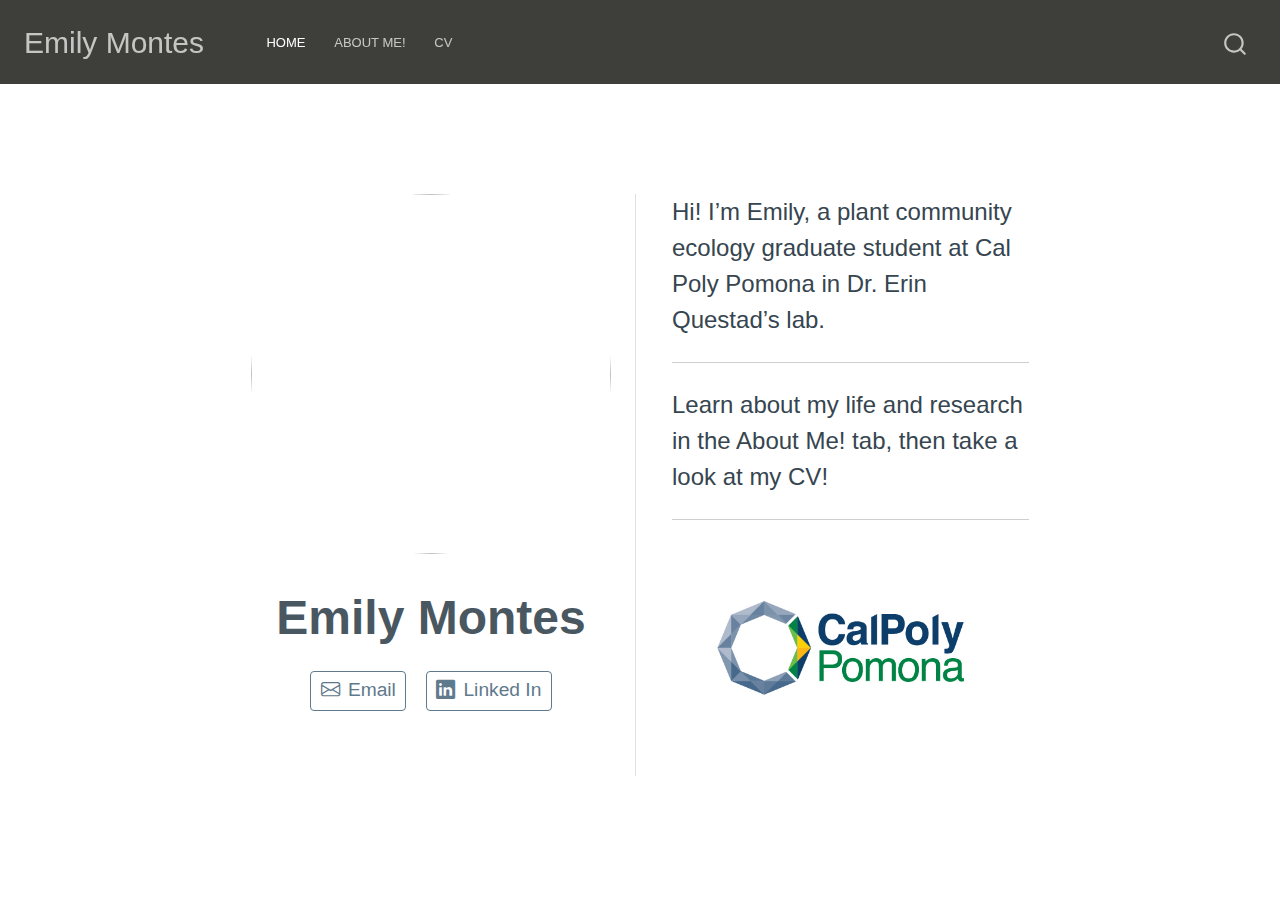
==== docs/index.html @ 9c7b530c "Add files via upload" ====
<!DOCTYPE html>
<html xmlns="http://www.w3.org/1999/xhtml" lang="en" xml:lang="en"><head>

<meta charset="utf-8">
<meta name="generator" content="quarto-1.3.450">

<meta name="viewport" content="width=device-width, initial-scale=1.0, user-scalable=yes">


<title>Emily Montes</title>
<style>
code{white-space: pre-wrap;}
span.smallcaps{font-variant: small-caps;}
div.columns{display: flex; gap: min(4vw, 1.5em);}
div.column{flex: auto; overflow-x: auto;}
div.hanging-indent{margin-left: 1.5em; text-indent: -1.5em;}
ul.task-list{list-style: none;}
ul.task-list li input[type="checkbox"] {
  width: 0.8em;
  margin: 0 0.8em 0.2em -1em; /* quarto-specific, see https://github.com/quarto-dev/quarto-cli/issues/4556 */ 
  vertical-align: middle;
}
</style>


<script src="site_libs/quarto-nav/quarto-nav.js"></script>
<script src="site_libs/quarto-nav/headroom.min.js"></script>
<script src="site_libs/clipboard/clipboard.min.js"></script>
<script src="site_libs/quarto-search/autocomplete.umd.js"></script>
<script src="site_libs/quarto-search/fuse.min.js"></script>
<script src="site_libs/quarto-search/quarto-search.js"></script>
<meta name="quarto:offset" content="./">
<script src="site_libs/quarto-html/quarto.js"></script>
<script src="site_libs/quarto-html/popper.min.js"></script>
<script src="site_libs/quarto-html/tippy.umd.min.js"></script>
<link href="site_libs/quarto-html/tippy.css" rel="stylesheet">
<link href="site_libs/quarto-html/quarto-syntax-highlighting.css" rel="stylesheet" id="quarto-text-highlighting-styles">
<script src="site_libs/bootstrap/bootstrap.min.js"></script>
<link href="site_libs/bootstrap/bootstrap-icons.css" rel="stylesheet">
<link href="site_libs/bootstrap/bootstrap.min.css" rel="stylesheet" id="quarto-bootstrap" data-mode="light">
<script id="quarto-search-options" type="application/json">{
  "location": "navbar",
  "copy-button": false,
  "collapse-after": 3,
  "panel-placement": "end",
  "type": "overlay",
  "limit": 20,
  "language": {
    "search-no-results-text": "No results",
    "search-matching-documents-text": "matching documents",
    "search-copy-link-title": "Copy link to search",
    "search-hide-matches-text": "Hide additional matches",
    "search-more-match-text": "more match in this document",
    "search-more-matches-text": "more matches in this document",
    "search-clear-button-title": "Clear",
    "search-detached-cancel-button-title": "Cancel",
    "search-submit-button-title": "Submit",
    "search-label": "Search"
  }
}</script>


<link rel="stylesheet" href="styles.css">
</head>

<body class="nav-fixed fullcontent">

<div id="quarto-search-results"></div>
  <header id="quarto-header" class="headroom fixed-top">
    <nav class="navbar navbar-expand-lg navbar-dark ">
      <div class="navbar-container container-fluid">
      <div class="navbar-brand-container">
    <a class="navbar-brand" href="./index.html">
    <span class="navbar-title">Emily Montes</span>
    </a>
  </div>
            <div id="quarto-search" class="" title="Search"></div>
          <button class="navbar-toggler" type="button" data-bs-toggle="collapse" data-bs-target="#navbarCollapse" aria-controls="navbarCollapse" aria-expanded="false" aria-label="Toggle navigation" onclick="if (window.quartoToggleHeadroom) { window.quartoToggleHeadroom(); }">
  <span class="navbar-toggler-icon"></span>
</button>
          <div class="collapse navbar-collapse" id="navbarCollapse">
            <ul class="navbar-nav navbar-nav-scroll me-auto">
  <li class="nav-item">
    <a class="nav-link active" href="./index.html" rel="" target="" aria-current="page">
 <span class="menu-text">Home</span></a>
  </li>  
  <li class="nav-item">
    <a class="nav-link" href="./aboutme!.html" rel="" target="">
 <span class="menu-text">About Me!</span></a>
  </li>  
  <li class="nav-item">
    <a class="nav-link" href="./mycv.html" rel="" target="">
 <span class="menu-text">CV</span></a>
  </li>  
</ul>
            <div class="quarto-navbar-tools ms-auto">
</div>
          </div> <!-- /navcollapse -->
      </div> <!-- /container-fluid -->
    </nav>
</header>
<!-- content -->
<div id="quarto-content" class="quarto-container page-columns page-rows-contents page-layout-article page-navbar">
<!-- sidebar -->
<!-- margin-sidebar -->
    
<!-- main -->
<main class="content" id="quarto-document-content">



<div class="quarto-about-trestles">
  <div class="about-entity">
    <img src="mypicture.png" class="about-image
  round " style="height: 15em; width: 15em;">
<header id="title-block-header" class="quarto-title-block default">
<div class="quarto-title">
<h1 class="title">Emily Montes</h1>
</div>
<div class="quarto-title-meta">
  </div>
</header>
    <div class="about-links">
  <a href="mailto:emilymontes@cpp.edu" class="about-link" rel="" target="">
    <i class="bi bi-envelope"></i>
     <span class="about-link-text">Email</span>
  </a>
  <a href="/www.linkedin.com/in/emily-montes-501119243" class="about-link" rel="" target="">
    <i class="bi bi-linkedin"></i>
     <span class="about-link-text">Linked In</span>
  </a>
</div>
  </div>
  <div class="about-contents"><div id="ppc">
<p>Hi! I’m Emily, a plant community ecology graduate student at Cal Poly Pomona in Dr.&nbsp;Erin Questad’s lab.</p>
<hr>
<p>Learn about my life and research in the About Me! tab, then take a look at my CV!</p>
<hr>
<p><img src="calpolylogo.png" class="img-fluid"></p>
</div></div>
</div>





</main> <!-- /main -->
<script id="quarto-html-after-body" type="application/javascript">
window.document.addEventListener("DOMContentLoaded", function (event) {
  const toggleBodyColorMode = (bsSheetEl) => {
    const mode = bsSheetEl.getAttribute("data-mode");
    const bodyEl = window.document.querySelector("body");
    if (mode === "dark") {
      bodyEl.classList.add("quarto-dark");
      bodyEl.classList.remove("quarto-light");
    } else {
      bodyEl.classList.add("quarto-light");
      bodyEl.classList.remove("quarto-dark");
    }
  }
  const toggleBodyColorPrimary = () => {
    const bsSheetEl = window.document.querySelector("link#quarto-bootstrap");
    if (bsSheetEl) {
      toggleBodyColorMode(bsSheetEl);
    }
  }
  toggleBodyColorPrimary();  
  const isCodeAnnotation = (el) => {
    for (const clz of el.classList) {
      if (clz.startsWith('code-annotation-')) {                     
        return true;
      }
    }
    return false;
  }
  const clipboard = new window.ClipboardJS('.code-copy-button', {
    text: function(trigger) {
      const codeEl = trigger.previousElementSibling.cloneNode(true);
      for (const childEl of codeEl.children) {
        if (isCodeAnnotation(childEl)) {
          childEl.remove();
        }
      }
      return codeEl.innerText;
    }
  });
  clipboard.on('success', function(e) {
    // button target
    const button = e.trigger;
    // don't keep focus
    button.blur();
    // flash "checked"
    button.classList.add('code-copy-button-checked');
    var currentTitle = button.getAttribute("title");
    button.setAttribute("title", "Copied!");
    let tooltip;
    if (window.bootstrap) {
      button.setAttribute("data-bs-toggle", "tooltip");
      button.setAttribute("data-bs-placement", "left");
      button.setAttribute("data-bs-title", "Copied!");
      tooltip = new bootstrap.Tooltip(button, 
        { trigger: "manual", 
          customClass: "code-copy-button-tooltip",
          offset: [0, -8]});
      tooltip.show();    
    }
    setTimeout(function() {
      if (tooltip) {
        tooltip.hide();
        button.removeAttribute("data-bs-title");
        button.removeAttribute("data-bs-toggle");
        button.removeAttribute("data-bs-placement");
      }
      button.setAttribute("title", currentTitle);
      button.classList.remove('code-copy-button-checked');
    }, 1000);
    // clear code selection
    e.clearSelection();
  });
  function tippyHover(el, contentFn) {
    const config = {
      allowHTML: true,
      content: contentFn,
      maxWidth: 500,
      delay: 100,
      arrow: false,
      appendTo: function(el) {
          return el.parentElement;
      },
      interactive: true,
      interactiveBorder: 10,
      theme: 'quarto',
      placement: 'bottom-start'
    };
    window.tippy(el, config); 
  }
  const noterefs = window.document.querySelectorAll('a[role="doc-noteref"]');
  for (var i=0; i<noterefs.length; i++) {
    const ref = noterefs[i];
    tippyHover(ref, function() {
      // use id or data attribute instead here
      let href = ref.getAttribute('data-footnote-href') || ref.getAttribute('href');
      try { href = new URL(href).hash; } catch {}
      const id = href.replace(/^#\/?/, "");
      const note = window.document.getElementById(id);
      return note.innerHTML;
    });
  }
      let selectedAnnoteEl;
      const selectorForAnnotation = ( cell, annotation) => {
        let cellAttr = 'data-code-cell="' + cell + '"';
        let lineAttr = 'data-code-annotation="' +  annotation + '"';
        const selector = 'span[' + cellAttr + '][' + lineAttr + ']';
        return selector;
      }
      const selectCodeLines = (annoteEl) => {
        const doc = window.document;
        const targetCell = annoteEl.getAttribute("data-target-cell");
        const targetAnnotation = annoteEl.getAttribute("data-target-annotation");
        const annoteSpan = window.document.querySelector(selectorForAnnotation(targetCell, targetAnnotation));
        const lines = annoteSpan.getAttribute("data-code-lines").split(",");
        const lineIds = lines.map((line) => {
          return targetCell + "-" + line;
        })
        let top = null;
        let height = null;
        let parent = null;
        if (lineIds.length > 0) {
            //compute the position of the single el (top and bottom and make a div)
            const el = window.document.getElementById(lineIds[0]);
            top = el.offsetTop;
            height = el.offsetHeight;
            parent = el.parentElement.parentElement;
          if (lineIds.length > 1) {
            const lastEl = window.document.getElementById(lineIds[lineIds.length - 1]);
            const bottom = lastEl.offsetTop + lastEl.offsetHeight;
            height = bottom - top;
          }
          if (top !== null && height !== null && parent !== null) {
            // cook up a div (if necessary) and position it 
            let div = window.document.getElementById("code-annotation-line-highlight");
            if (div === null) {
              div = window.document.createElement("div");
              div.setAttribute("id", "code-annotation-line-highlight");
              div.style.position = 'absolute';
              parent.appendChild(div);
            }
            div.style.top = top - 2 + "px";
            div.style.height = height + 4 + "px";
            let gutterDiv = window.document.getElementById("code-annotation-line-highlight-gutter");
            if (gutterDiv === null) {
              gutterDiv = window.document.createElement("div");
              gutterDiv.setAttribute("id", "code-annotation-line-highlight-gutter");
              gutterDiv.style.position = 'absolute';
              const codeCell = window.document.getElementById(targetCell);
              const gutter = codeCell.querySelector('.code-annotation-gutter');
              gutter.appendChild(gutterDiv);
            }
            gutterDiv.style.top = top - 2 + "px";
            gutterDiv.style.height = height + 4 + "px";
          }
          selectedAnnoteEl = annoteEl;
        }
      };
      const unselectCodeLines = () => {
        const elementsIds = ["code-annotation-line-highlight", "code-annotation-line-highlight-gutter"];
        elementsIds.forEach((elId) => {
          const div = window.document.getElementById(elId);
          if (div) {
            div.remove();
          }
        });
        selectedAnnoteEl = undefined;
      };
      // Attach click handler to the DT
      const annoteDls = window.document.querySelectorAll('dt[data-target-cell]');
      for (const annoteDlNode of annoteDls) {
        annoteDlNode.addEventListener('click', (event) => {
          const clickedEl = event.target;
          if (clickedEl !== selectedAnnoteEl) {
            unselectCodeLines();
            const activeEl = window.document.querySelector('dt[data-target-cell].code-annotation-active');
            if (activeEl) {
              activeEl.classList.remove('code-annotation-active');
            }
            selectCodeLines(clickedEl);
            clickedEl.classList.add('code-annotation-active');
          } else {
            // Unselect the line
            unselectCodeLines();
            clickedEl.classList.remove('code-annotation-active');
          }
        });
      }
  const findCites = (el) => {
    const parentEl = el.parentElement;
    if (parentEl) {
      const cites = parentEl.dataset.cites;
      if (cites) {
        return {
          el,
          cites: cites.split(' ')
        };
      } else {
        return findCites(el.parentElement)
      }
    } else {
      return undefined;
    }
  };
  var bibliorefs = window.document.querySelectorAll('a[role="doc-biblioref"]');
  for (var i=0; i<bibliorefs.length; i++) {
    const ref = bibliorefs[i];
    const citeInfo = findCites(ref);
    if (citeInfo) {
      tippyHover(citeInfo.el, function() {
        var popup = window.document.createElement('div');
        citeInfo.cites.forEach(function(cite) {
          var citeDiv = window.document.createElement('div');
          citeDiv.classList.add('hanging-indent');
          citeDiv.classList.add('csl-entry');
          var biblioDiv = window.document.getElementById('ref-' + cite);
          if (biblioDiv) {
            citeDiv.innerHTML = biblioDiv.innerHTML;
          }
          popup.appendChild(citeDiv);
        });
        return popup.innerHTML;
      });
    }
  }
});
</script>
</div> <!-- /content -->



</body></html>
---- docs/site_libs/quarto-html/tippy.css ----
.tippy-box[data-animation=fade][data-state=hidden]{opacity:0}[data-tippy-root]{max-width:calc(100vw - 10px)}.tippy-box{position:relative;background-color:#333;color:#fff;border-radius:4px;font-size:14px;line-height:1.4;white-space:normal;outline:0;transition-property:transform,visibility,opacity}.tippy-box[data-placement^=top]>.tippy-arrow{bottom:0}.tippy-box[data-placement^=top]>.tippy-arrow:before{bottom:-7px;left:0;border-width:8px 8px 0;border-top-color:initial;transform-origin:center top}.tippy-box[data-placement^=bottom]>.tippy-arrow{top:0}.tippy-box[data-placement^=bottom]>.tippy-arrow:before{top:-7px;left:0;border-width:0 8px 8px;border-bottom-color:initial;transform-origin:center bottom}.tippy-box[data-placement^=left]>.tippy-arrow{right:0}.tippy-box[data-placement^=left]>.tippy-arrow:before{border-width:8px 0 8px 8px;border-left-color:initial;right:-7px;transform-origin:center left}.tippy-box[data-placement^=right]>.tippy-arrow{left:0}.tippy-box[data-placement^=right]>.tippy-arrow:before{left:-7px;border-width:8px 8px 8px 0;border-right-color:initial;transform-origin:center right}.tippy-box[data-inertia][data-state=visible]{transition-timing-function:cubic-bezier(.54,1.5,.38,1.11)}.tippy-arrow{width:16px;height:16px;color:#333}.tippy-arrow:before{content:"";position:absolute;border-color:transparent;border-style:solid}.tippy-content{position:relative;padding:5px 9px;z-index:1}
---- docs/site_libs/quarto-html/quarto-syntax-highlighting.css ----
/* quarto syntax highlight colors */
:root {
  --quarto-hl-ot-color: #003B4F;
  --quarto-hl-at-color: #657422;
  --quarto-hl-ss-color: #20794D;
  --quarto-hl-an-color: #5E5E5E;
  --quarto-hl-fu-color: #4758AB;
  --quarto-hl-st-color: #20794D;
  --quarto-hl-cf-color: #003B4F;
  --quarto-hl-op-color: #5E5E5E;
  --quarto-hl-er-color: #AD0000;
  --quarto-hl-bn-color: #AD0000;
  --quarto-hl-al-color: #AD0000;
  --quarto-hl-va-color: #111111;
  --quarto-hl-bu-color: inherit;
  --quarto-hl-ex-color: inherit;
  --quarto-hl-pp-color: #AD0000;
  --quarto-hl-in-color: #5E5E5E;
  --quarto-hl-vs-color: #20794D;
  --quarto-hl-wa-color: #5E5E5E;
  --quarto-hl-do-color: #5E5E5E;
  --quarto-hl-im-color: #00769E;
  --quarto-hl-ch-color: #20794D;
  --quarto-hl-dt-color: #AD0000;
  --quarto-hl-fl-color: #AD0000;
  --quarto-hl-co-color: #5E5E5E;
  --quarto-hl-cv-color: #5E5E5E;
  --quarto-hl-cn-color: #8f5902;
  --quarto-hl-sc-color: #5E5E5E;
  --quarto-hl-dv-color: #AD0000;
  --quarto-hl-kw-color: #003B4F;
}

/* other quarto variables */
:root {
  --quarto-font-monospace: SFMono-Regular, Menlo, Monaco, Consolas, "Liberation Mono", "Courier New", monospace;
}

pre > code.sourceCode > span {
  color: #003B4F;
}

code span {
  color: #003B4F;
}

code.sourceCode > span {
  color: #003B4F;
}

div.sourceCode,
div.sourceCode pre.sourceCode {
  color: #003B4F;
}

code span.ot {
  color: #003B4F;
  font-style: inherit;
}

code span.at {
  color: #657422;
  font-style: inherit;
}

code span.ss {
  color: #20794D;
  font-style: inherit;
}

code span.an {
  color: #5E5E5E;
  font-style: inherit;
}

code span.fu {
  color: #4758AB;
  font-style: inherit;
}

code span.st {
  color: #20794D;
  font-style: inherit;
}

code span.cf {
  color: #003B4F;
  font-style: inherit;
}

code span.op {
  color: #5E5E5E;
  font-style: inherit;
}

code span.er {
  color: #AD0000;
  font-style: inherit;
}

code span.bn {
  color: #AD0000;
  font-style: inherit;
}

code span.al {
  color: #AD0000;
  font-style: inherit;
}

code span.va {
  color: #111111;
  font-style: inherit;
}

code span.bu {
  font-style: inherit;
}

code span.ex {
  font-style: inherit;
}

code span.pp {
  color: #AD0000;
  font-style: inherit;
}

code span.in {
  color: #5E5E5E;
  font-style: inherit;
}

code span.vs {
  color: #20794D;
  font-style: inherit;
}

code span.wa {
  color: #5E5E5E;
  font-style: italic;
}

code span.do {
  color: #5E5E5E;
  font-style: italic;
}

code span.im {
  color: #00769E;
  font-style: inherit;
}

code span.ch {
  color: #20794D;
  font-style: inherit;
}

code span.dt {
  color: #AD0000;
  font-style: inherit;
}

code span.fl {
  color: #AD0000;
  font-style: inherit;
}

code span.co {
  color: #5E5E5E;
  font-style: inherit;
}

code span.cv {
  color: #5E5E5E;
  font-style: italic;
}

code span.cn {
  color: #8f5902;
  font-style: inherit;
}

code span.sc {
  color: #5E5E5E;
  font-style: inherit;
}

code span.dv {
  color: #AD0000;
  font-style: inherit;
}

code span.kw {
  color: #003B4F;
  font-style: inherit;
}

.prevent-inlining {
  content: "</";
}

/*# sourceMappingURL=debc5d5d77c3f9108843748ff7464032.css.map */
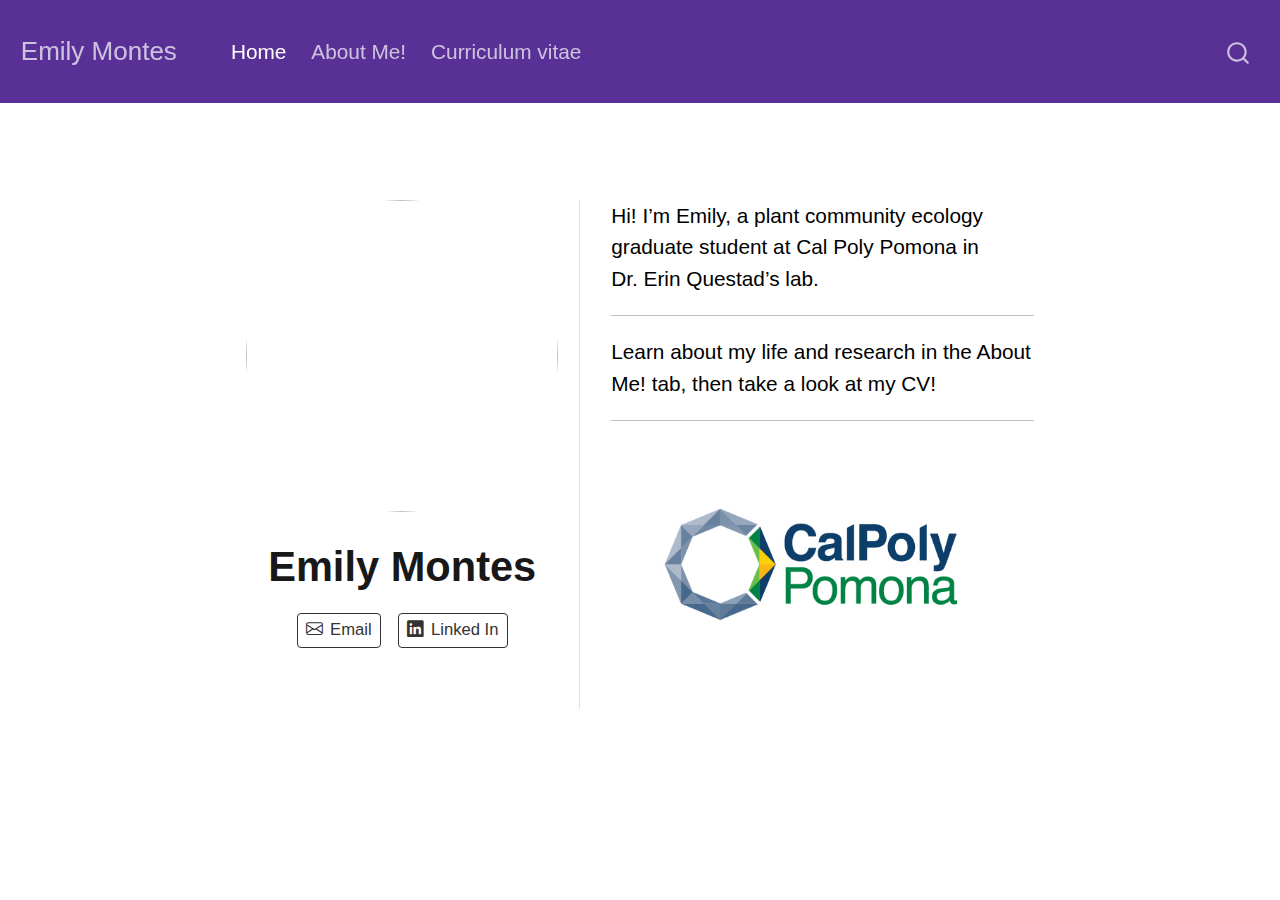
==== commit 91e9afad: "updates" ====
--- a/docs/index.html
+++ b/docs/index.html
@@ -90,7 +90,7 @@
   </li>  
   <li class="nav-item">
     <a class="nav-link" href="./mycv.html" rel="" target="">
- <span class="menu-text">CV</span></a>
+ <span class="menu-text">Curriculum vitae</span></a>
   </li>  
 </ul>
             <div class="quarto-navbar-tools ms-auto">
